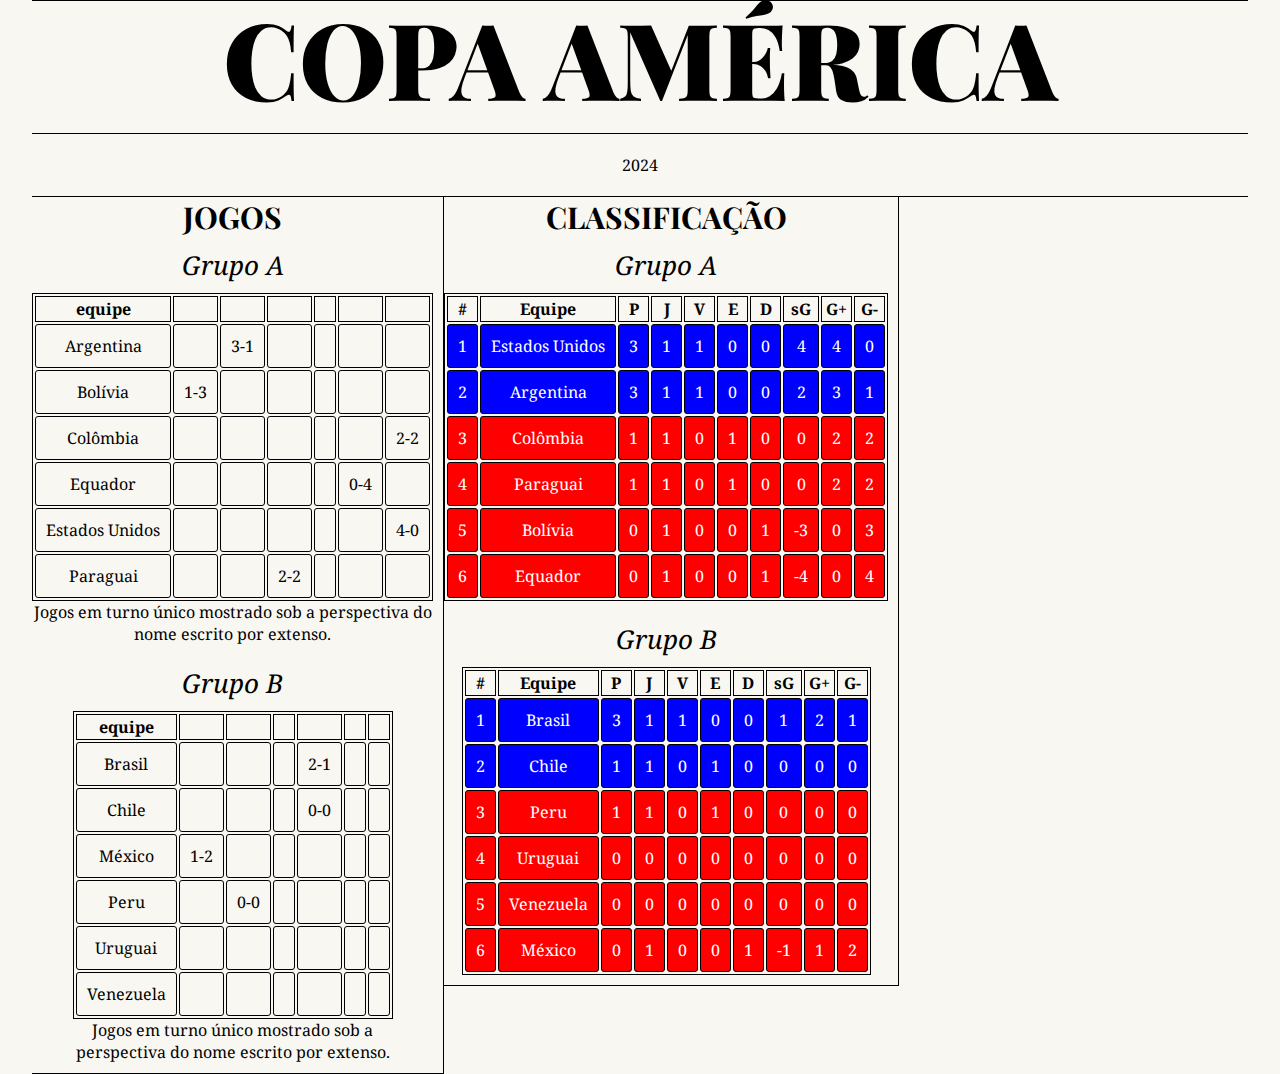
==== ca2024/classify.html @ b912bfbb "Add files via upload" ====
<!DOCTYPE html>
<html lang="pt-br">
<head>
    <meta charset="UTF-8">
    <meta name="viewport" content="width=device-width, initial-scale=1.0">
    <meta property="og:image" content="https://i.imgur.com/dNvrUEH.png">
    <title>Copa América 2024</title>
    <link href="https://fonts.googleapis.com/css2?family=Special+Elite&display=swap" rel="stylesheet"><!--Texto Antigo-->
    <link href="https://fonts.googleapis.com/css2?family=Copse&display=swap" rel="stylesheet">
    <link href='https://fonts.googleapis.com/css?family=Playfair+Display:400,700,900,400italic,700italic,900italic|Droid+Serif:400,700,400italic,700italic' rel='stylesheet' type='text/css'>
    <link href="https://fonts.googleapis.com/css2?family=Lobster&display=swap" rel="stylesheet">
    <link href="https://kingwederson.github.io/maccabi/ca2024/ca2024.css?id=6" rel="stylesheet">
    <link href="sumula.css?id=1" rel="stylesheet">
    <link href="img.css?id=1" rel="stylesheet">
    <script src="classify.js"></script>
    <style>
        div#alerta{
            position:fixed;
            top:10%;
            left:5%;
            width:80%;
            font-size:20pt;
            background-color: red;
            font-family:'Arial';
            color:white;
            text-align:center;
            border-radius:20px;
            padding:5%;
        }
        div#caderno{
            columns: 1200px !important;
        }
    </style>
    <link href='https://fonts.googleapis.com/css?family=Playfair+Display:400,700,900,400italic,700italic,900italic|Droid+Serif:400,700,400italic,700italic' rel='stylesheet' type='text/css'>
</head>
<body onload="classifica()">
    <div class="nivelsup">
        <header>Copa América</header>
    </div>

    <div class="nivelsup">
        2024
    </div>

    <div id="alerta">
        Conecte-se a internet para conseguir visualizar corretamente o jornal. Sem conexão com a internet as imagens e estilos não estarão disponíveis.
    </div>

    <div class="nivelsup" id="caderno">
        <article>
            <h1>Jogos</h1>
            <h2>Grupo A</h2>
            <table class="jogos">
                <thead>
                    <tr>
                        <th>equipe</th>
                        <th><img class="argentina mini"></th>
                        <th><img class="bolivia mini"></th>
                        <th><img class="colombia mini"></th>
                        <th><img class="equador mini"></th>
                        <th><img class="eua mini"></th>
                        <th><img class="paraguai mini"></th>
                    </tr>
                </thead>
                <tr>
                    <td>Argentina</td>
                    <td class="cinza"></td>
                    <td class="vit">3-1</td>
                    <td></td>
                    <td></td>
                    <td></td>
                    <td></td>
                </tr>
                <tr>
                    <td>Bolívia</td>
                    <td class="der">1-3</td>
                    <td class="cinza"></td>
                    <td></td>
                    <td></td>
                    <td></td>
                    <td></td>
                </tr>
                <tr>
                    <td>Colômbia</td>
                    <td></td>
                    <td></td>
                    <td class="cinza"></td>
                    <td></td>
                    <td></td>
                    <td class="emp">2-2</td>
                </tr>
                <tr>
                    <td>Equador</td>
                    <td></td>
                    <td></td>
                    <td></td>
                    <td class="cinza"></td>
                    <td class="der">0-4</td>
                    <td></td>
                </tr>
                <tr>
                    <td>Estados Unidos</td>
                    <td></td>
                    <td></td>
                    <td></td>
                    <td></td>
                    <td class="cinza"></td>
                    <td class="vit">4-0</td>
                </tr>
                <tr>
                    <td>Paraguai</td>
                    <td></td>
                    <td></td>
                    <td class="emp">2-2</td>
                    <td></td>
                    <td></td>
                    <td class="cinza"></td>
                </tr>
                <caption>Jogos em turno único mostrado sob a perspectiva do nome escrito por extenso.</caption>
            </table>

            <h2>Grupo B</h2>
            <table class="jogos">
                <thead>
                    <tr>
                        <th>equipe</th>
                        <th><img class="brasil mini"></th>
                        <th><img class="chile mini"></th>
                        <th><img class="mexico mini"></th>
                        <th><img class="peru mini"></th>
                        <th><img class="uruguai mini"></th>
                        <th><img class="venezuela mini"></th>
                    </tr>
                </thead>
                <tr>
                    <td>Brasil</td>
                    <td class="cinza"></td>
                    <td></td>
                    <td></td>
                    <td class="vit">2-1</td>
                    <td></td>
                    <td></td>
                </tr>
                <tr>
                    <td>Chile</td>
                    <td ></td>
                    <td class="cinza"></td>
                    <td></td>
                    <td class="emp">0-0</td>
                    <td></td>
                    <td></td>
                </tr>
                <tr>
                    <td>México</td>
                    <td class="der">1-2</td>
                    <td></td>
                    <td class="cinza"></td>
                    <td></td>
                    <td></td>
                    <td></td>
                </tr>
                <tr>
                    <td>Peru</td>
                    <td></td>
                    <td class="emp">0-0</td>
                    <td></td>
                    <td class="cinza"></td>
                    <td></td>
                    <td></td>
                </tr>
                <tr>
                    <td>Uruguai</td>
                    <td></td>
                    <td></td>
                    <td></td>
                    <td></td>
                    <td class="cinza"></td>
                    <td></td>
                </tr>
                <tr>
                    <td>Venezuela</td>
                    <td></td>
                    <td></td>
                    <td></td>
                    <td></td>
                    <td></td>
                    <td class="cinza"></td>
                </tr>
                <caption>Jogos em turno único mostrado sob a perspectiva do nome escrito por extenso.</caption>
            </table>
        </article>

        <article>
            <h1>Classificação</h1>
            <h2>Grupo A</h2>
            <table class="quali">
                <tr>
                    <th style="width:7px;">#</th>
                    <th>Equipe</th>
                    <th>P</th>
                    <th>J</th>
                    <th>V</th>
                    <th>E</th>
                    <th>D</th>
                    <th>sG</th>
                    <th>G+</th>
                    <th>G-</th>
                </tr>
                <tr id="eq14R">
                    <td><!--Posição--></td>
                    <td>Estados&nbsp;Unidos</td>
                    <td id="eq14P">0</td><!--pontos-->
                    <td id="eq14J">0</td><!--jogos-->
                    <td id="eq14V">0</td><!--vitórias-->
                    <td id="eq14E">0</td><!--empates-->
                    <td id="eq14D">0</td><!--derrotas-->
                    <td id="eq14Gs">0</td><!--saldo-->
                    <td id="eq14Gp">0</td><!--gols pró-->
                    <td id="eq14Gn">0</td><!--gols contra-->
                </tr>
                <tr id="eq10R">
                    <td><!--Posição--></td><!--Posição-->
                    <td>Argentina</td>
                    <td id="eq10P">0</td><!--pontos-->
                    <td id="eq10J">0</td><!--jogos-->
                    <td id="eq10V">0</td><!--vitórias-->
                    <td id="eq10E">0</td><!--empates-->
                    <td id="eq10D">0</td><!--derrotas-->
                    <td id="eq10Gs">0</td><!--saldo-->
                    <td id="eq10Gp">0</td><!--gols pró-->
                    <td id="eq10Gn">0</td><!--gols contra-->
                </tr>
                <tr id="eq12R">
                    <td><!--Posição--></td>
                    <td>Colômbia</td>
                    <td id="eq12P">0</td><!--pontos-->
                    <td id="eq12J">0</td><!--jogos-->
                    <td id="eq12V">0</td><!--vitórias-->
                    <td id="eq12E">0</td><!--empates-->
                    <td id="eq12D">0</td><!--derrotas-->
                    <td id="eq12Gs">0</td><!--saldo-->
                    <td id="eq12Gp">0</td><!--gols pró-->
                    <td id="eq12Gn">0</td><!--gols contra-->
                </tr>
                <tr id="eq15R">
                    <td><!--Posição--></td>
                    <td>Paraguai</td>
                    <td id="eq15P">0</td><!--pontos-->
                    <td id="eq15J">0</td><!--jogos-->
                    <td id="eq15V">0</td><!--vitórias-->
                    <td id="eq15E">0</td><!--empates-->
                    <td id="eq15D">0</td><!--derrotas-->
                    <td id="eq15Gs">0</td><!--saldo-->
                    <td id="eq15Gp">0</td><!--gols pró-->
                    <td id="eq15Gn">0</td><!--gols contra-->
                </tr>
                <tr id="eq11R">
                    <td><!--Posição--></td><!--Posição-->
                    <td>Bolívia</td>
                    <td id="eq11P">0</td><!--pontos-->
                    <td id="eq11J">0</td><!--jogos-->
                    <td id="eq11V">0</td><!--vitórias-->
                    <td id="eq11E">0</td><!--empates-->
                    <td id="eq11D">0</td><!--derrotas-->
                    <td id="eq11Gs">0</td><!--saldo-->
                    <td id="eq11Gp">0</td><!--gols pró-->
                    <td id="eq11Gn">0</td><!--gols contra-->
                </tr>
                <tr id="eq13R">
                    <td><!--Posição--></td>
                    <td>Equador</td>
                    <td id="eq13P">0</td><!--pontos-->
                    <td id="eq13J">0</td><!--jogos-->
                    <td id="eq13V">0</td><!--vitórias-->
                    <td id="eq13E">0</td><!--empates-->
                    <td id="eq13D">0</td><!--derrotas-->
                    <td id="eq13Gs">0</td><!--saldo-->
                    <td id="eq13Gp">0</td><!--gols pró-->
                    <td id="eq13Gn">0</td><!--gols contra-->
                </tr>
            </table>

            <h2>Grupo B</h2>
            <table class="quali">
                <tr>
                    <th style="width:7px;">#</th>
                    <th>Equipe</th>
                    <th>P</th>
                    <th>J</th>
                    <th>V</th>
                    <th>E</th>
                    <th>D</th>
                    <th>sG</th>
                    <th>G+</th>
                    <th>G-</th>
                </tr>
                <tr id="eq16R">
                    <td><!--posição--></td>
                    <td>Brasil</td>
                    <td id="eq16P">0</td><!--pontos-->
                    <td id="eq16J">0</td><!--jogos-->
                    <td id="eq16V">0</td><!--vitórias-->
                    <td id="eq16E">0</td><!--empates-->
                    <td id="eq16D">0</td><!--derrotas-->
                    <td id="eq16Gs">0</td><!--saldo-->
                    <td id="eq16Gp">0</td><!--gols pró-->
                    <td id="eq16Gn">0</td><!--gols contra-->
                </tr>
                <tr id="eq17R">
                    <td><!--posição--></td>
                    <td>Chile</td>
                    <td id="eq17P">0</td><!--pontos-->
                    <td id="eq17J">0</td><!--jogos-->
                    <td id="eq17V">0</td><!--vitórias-->
                    <td id="eq17E">0</td><!--empates-->
                    <td id="eq17D">0</td><!--derrotas-->
                    <td id="eq17Gs">0</td><!--saldo-->
                    <td id="eq17Gp">0</td><!--gols pró-->
                    <td id="eq17Gn">0</td><!--gols contra-->
                </tr>
                <tr id="eq19R">
                    <td><!--posição--></td>
                    <td>Peru</td>
                    <td id="eq19P">0</td><!--pontos-->
                    <td id="eq19J">0</td><!--jogos-->
                    <td id="eq19V">0</td><!--vitórias-->
                    <td id="eq19E">0</td><!--empates-->
                    <td id="eq19D">0</td><!--derrotas-->
                    <td id="eq19Gs">0</td><!--saldo-->
                    <td id="eq19Gp">0</td><!--gols pró-->
                    <td id="eq19Gn">0</td><!--gols contra-->
                </tr>
                
                <tr id="eq20R">
                    <td><!--posição--></td>
                    <td>Uruguai</td>
                    <td id="eq20P">0</td><!--pontos-->
                    <td id="eq20J">0</td><!--jogos-->
                    <td id="eq20V">0</td><!--vitórias-->
                    <td id="eq20E">0</td><!--empates-->
                    <td id="eq20D">0</td><!--derrotas-->
                    <td id="eq20Gs">0</td><!--saldo-->
                    <td id="eq20Gp">0</td><!--gols pró-->
                    <td id="eq20Gn">0</td><!--gols contra-->
                </tr>
                <tr id="eq21R">
                    <td><!--posição--></td>
                    <td>Venezuela</td>
                    <td id="eq21P">0</td><!--pontos-->
                    <td id="eq21J">0</td><!--jogos-->
                    <td id="eq21V">0</td><!--vitórias-->
                    <td id="eq21E">0</td><!--empates-->
                    <td id="eq21D">0</td><!--derrotas-->
                    <td id="eq21Gs">0</td><!--saldo-->
                    <td id="eq21Gp">0</td><!--gols pró-->
                    <td id="eq21Gn">0</td><!--gols contra-->
                </tr>
                <tr id="eq18R">
                    <td><!--posição--></td>
                    <td>México</td>
                    <td id="eq18P">0</td><!--pontos-->
                    <td id="eq18J">0</td><!--jogos-->
                    <td id="eq18V">0</td><!--vitórias-->
                    <td id="eq18E">0</td><!--empates-->
                    <td id="eq18D">0</td><!--derrotas-->
                    <td id="eq18Gs">0</td><!--saldo-->
                    <td id="eq18Gp">0</td><!--gols pró-->
                    <td id="eq18Gn">0</td><!--gols contra-->
                </tr>
            </table>
            </article>

    </div><!--FIM DO CADERNO-->

    
</body>
</html>
---- ca2024/sumula.css ----
div#alerta{
    display:none;
}
table.quali tr:nth-child(2) td,table.quali tr:nth-child(3) td{
    background: blue;
    color:white;
}
table.quali tr:nth-child(4) td,
table.quali tr:nth-child(5) td,
table.quali tr:nth-child(6) td,
table.quali tr:nth-child(7) td{
    background: red;
    color:white;
}
table.quali tr:nth-child(2) td:nth-child(1)::after{
    content: '1';
}
table.quali tr:nth-child(3) td:nth-child(1)::after{
    content: '2';
}
table.quali tr:nth-child(4) td:nth-child(1)::after{
    content: '3';
}
table.quali tr:nth-child(5) td:nth-child(1)::after{
    content: '4';
}
table.quali tr:nth-child(6) td:nth-child(1)::after{
    content: '5';
}
table.quali tr:nth-child(7) td:nth-child(1)::after{
    content: '6';
}
td{
    border:1px solid black;
    padding:10px;
    border-radius: 3px;
}
table.jogadores img{
    max-width:25px;
}
img.vermelho{
    content:url("[data-uri]");
}
img.amarelo{
    content:url("[data-uri]");
}
img.assistencia{
    content:url("https://image.flaticon.com/icons/png/128/1405/1405639.png");
}
img.gol{
    content: url("https://www.shareicon.net/data/256x256/2015/09/21/644290_ball_512x512.png”>");
}
tr.sempre th{
    position:sticky;
    top:0px;
    background:white;
}
---- ca2024/img.css ----
img.mini{
    max-height: 32px;
}
img.argentina{
    content: url("https://api.fifa.com/api/v1/picture/flags-sq-4/arg");
}
img.bolivia{
    content: url("https://api.fifa.com/api/v1/picture/flags-sq-4/bol");
}
img.brasil{
    content: url("https://api.fifa.com/api/v1/picture/flags-sq-4/bra");
}
img.chile{
    content: url("https://api.fifa.com/api/v1/picture/flags-sq-4/chi");
}
img.colombia{
    content: url("https://api.fifa.com/api/v1/picture/flags-sq-4/col");
}
img.equador{
    content: url("https://api.fifa.com/api/v1/picture/flags-sq-4/ecu");
}
img.eua{
    content:url("https://api.fifa.com/api/v1/picture/flags-sq-4/usa");
}
img.mexico{
    content: url("https://api.fifa.com/api/v1/picture/flags-sq-4/mex");
}
img.paraguai{
    content: url("https://api.fifa.com/api/v1/picture/flags-sq-4/par");
}
img.peru{
    content: url("https://api.fifa.com/api/v1/picture/flags-sq-4/per");
}
img.uruguai{
    content: url("https://api.fifa.com/api/v1/picture/flags-sq-4/uru");
}
img.venezuela{
    content: url("https://api.fifa.com/api/v1/picture/flags-sq-4/ven");
}
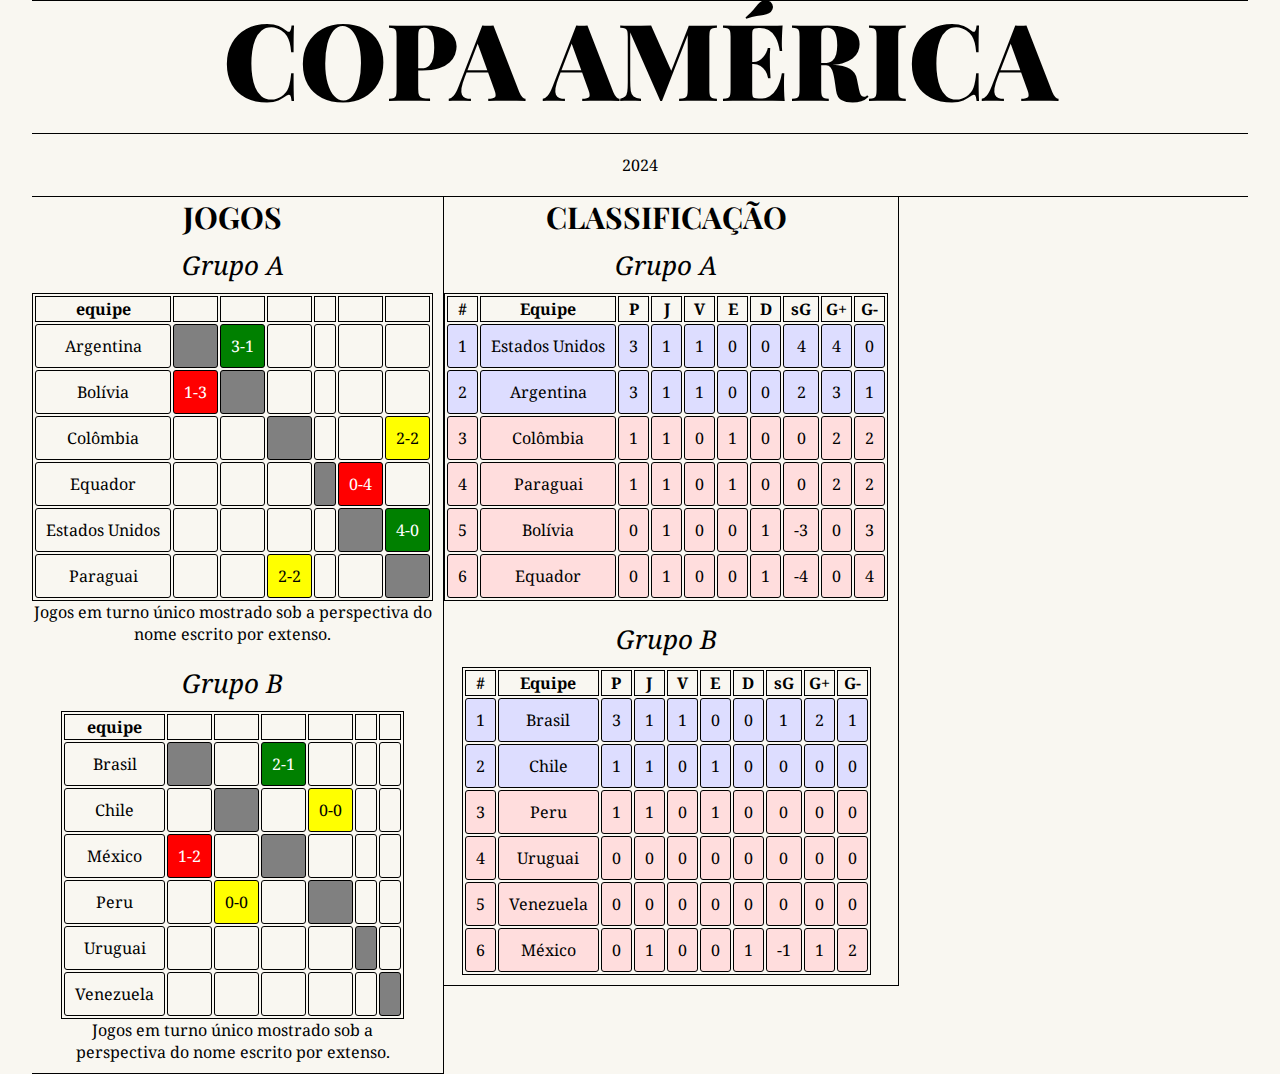
==== commit 91e7c51c: "Add files via upload" ====
--- a/ca2024/classify.html
+++ b/ca2024/classify.html
@@ -136,8 +136,8 @@
                     <td>Brasil</td>
                     <td class="cinza"></td>
                     <td></td>
-                    <td></td>
                     <td class="vit">2-1</td>
+                    <td></td>
                     <td></td>
                     <td></td>
                 </tr>
--- a/ca2024/sumula.css
+++ b/ca2024/sumula.css
@@ -2,15 +2,13 @@
     display:none;
 }
 table.quali tr:nth-child(2) td,table.quali tr:nth-child(3) td{
-    background: blue;
-    color:white;
+    background: #ddf;
 }
 table.quali tr:nth-child(4) td,
 table.quali tr:nth-child(5) td,
 table.quali tr:nth-child(6) td,
 table.quali tr:nth-child(7) td{
-    background: red;
-    color:white;
+    background: #fdd;
 }
 table.quali tr:nth-child(2) td:nth-child(1)::after{
     content: '1';
@@ -54,4 +52,20 @@
     position:sticky;
     top:0px;
     background:white;
+}
+table.jogos td.cinza{
+    background-color: gray;
+    color: white;
+}
+table.jogos td.vit{
+    background-color: green;
+    color: white;
+}
+table.jogos td.emp{
+    background-color: yellow;
+    color: black;
+}
+table.jogos td.der{
+    background-color: red;
+    color: white;
 }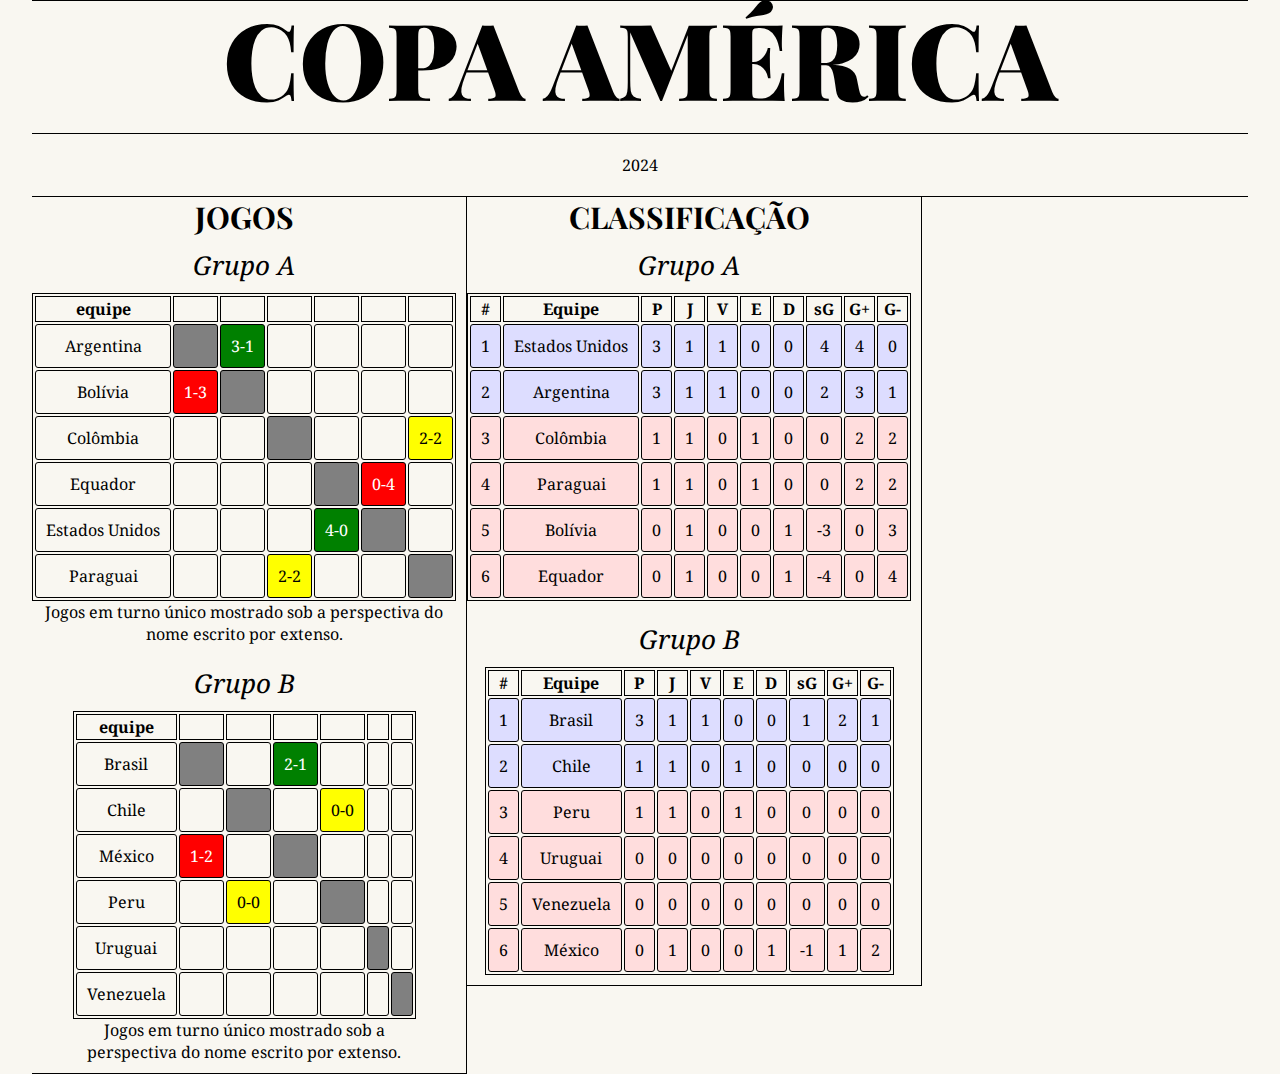
==== commit ade09906: "Add files via upload" ====
--- a/ca2024/classify.html
+++ b/ca2024/classify.html
@@ -103,9 +103,9 @@
                     <td></td>
                     <td></td>
                     <td></td>
-                    <td></td>
-                    <td class="cinza"></td>
                     <td class="vit">4-0</td>
+                    <td class="cinza"></td>
+                    <td></td>
                 </tr>
                 <tr>
                     <td>Paraguai</td>
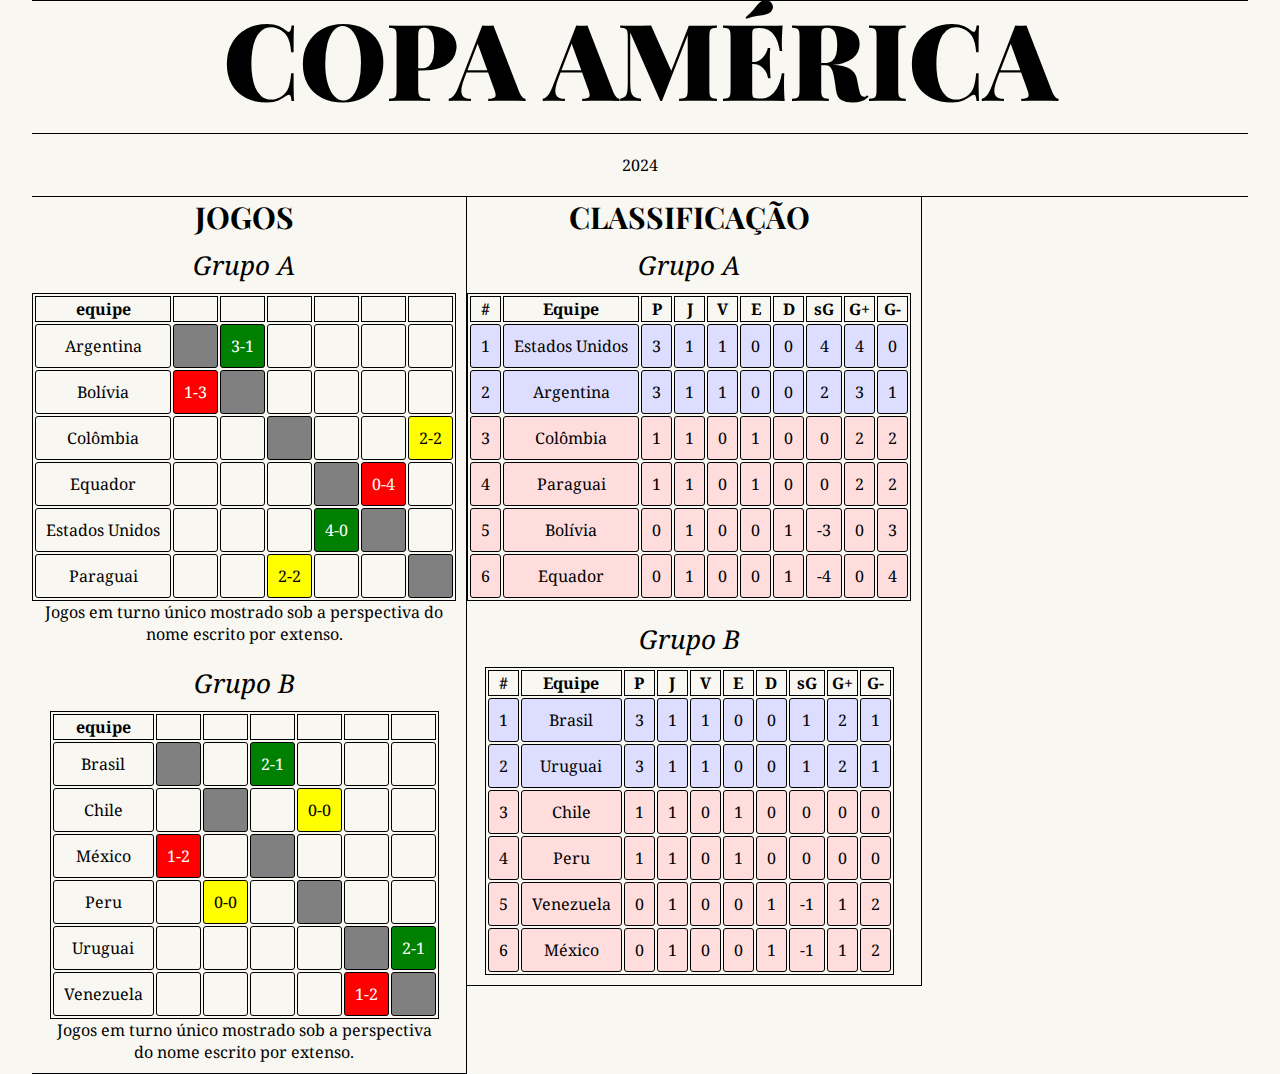
==== commit 158d9631: "Add files via upload" ====
--- a/ca2024/classify.html
+++ b/ca2024/classify.html
@@ -175,7 +175,7 @@
                     <td></td>
                     <td></td>
                     <td class="cinza"></td>
-                    <td></td>
+                    <td class="vit">2-1</td>
                 </tr>
                 <tr>
                     <td>Venezuela</td>
@@ -183,7 +183,7 @@
                     <td></td>
                     <td></td>
                     <td></td>
-                    <td></td>
+                    <td class="der">1-2</td>
                     <td class="cinza"></td>
                 </tr>
                 <caption>Jogos em turno único mostrado sob a perspectiva do nome escrito por extenso.</caption>
@@ -306,6 +306,18 @@
                     <td id="eq16Gp">0</td><!--gols pró-->
                     <td id="eq16Gn">0</td><!--gols contra-->
                 </tr>
+                <tr id="eq20R">
+                    <td><!--posição--></td>
+                    <td>Uruguai</td>
+                    <td id="eq20P">0</td><!--pontos-->
+                    <td id="eq20J">0</td><!--jogos-->
+                    <td id="eq20V">0</td><!--vitórias-->
+                    <td id="eq20E">0</td><!--empates-->
+                    <td id="eq20D">0</td><!--derrotas-->
+                    <td id="eq20Gs">0</td><!--saldo-->
+                    <td id="eq20Gp">0</td><!--gols pró-->
+                    <td id="eq20Gn">0</td><!--gols contra-->
+                </tr>
                 <tr id="eq17R">
                     <td><!--posição--></td>
                     <td>Chile</td>
@@ -330,19 +342,6 @@
                     <td id="eq19Gp">0</td><!--gols pró-->
                     <td id="eq19Gn">0</td><!--gols contra-->
                 </tr>
-                
-                <tr id="eq20R">
-                    <td><!--posição--></td>
-                    <td>Uruguai</td>
-                    <td id="eq20P">0</td><!--pontos-->
-                    <td id="eq20J">0</td><!--jogos-->
-                    <td id="eq20V">0</td><!--vitórias-->
-                    <td id="eq20E">0</td><!--empates-->
-                    <td id="eq20D">0</td><!--derrotas-->
-                    <td id="eq20Gs">0</td><!--saldo-->
-                    <td id="eq20Gp">0</td><!--gols pró-->
-                    <td id="eq20Gn">0</td><!--gols contra-->
-                </tr>
                 <tr id="eq21R">
                     <td><!--posição--></td>
                     <td>Venezuela</td>
